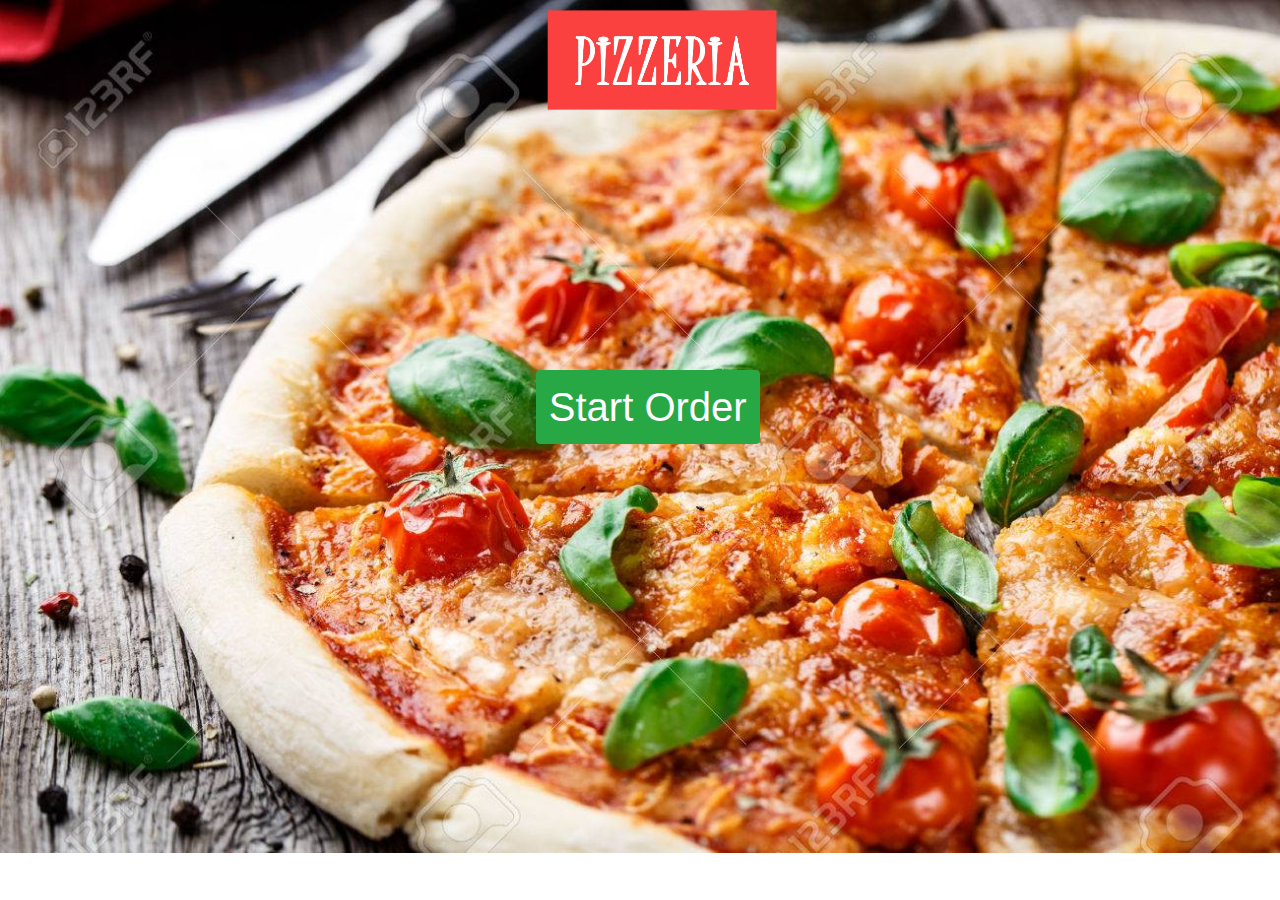
==== index.html @ d6b8e45e "Finish complete site with all features working well. Although needs polishing around checkout." ====
<!DOCTYPE html>
<html lang="en">
<head>
    <meta charset="UTF-8">
    <meta name="viewport" content="width=device-width, initial-scale=1.0">
    <link rel="stylesheet" href="css/bootstrap.css">
    <link rel="stylesheet" href="css/index.css">

    <script src="js/jquery-3.5.1.slim.js"></script>
    <script src="js/index.js"></script>
    <title>Pizzeria</title>
</head>
<body>
    <div class="container-fluid">
        <div class="title">
            <img class="offset-4 offset-sm-5" src="images/title.png" alt="Pizzeria Title">
        </div>
        <div class="mid-button offset-3 offset-sm-5">
            <button class="btn btn-success" onclick="window.location.href = 'build.html';">Start Order</button>
        </div>
    </div>
</body>
</html>
---- css/index.css ----
body{
    background-image: url('../images/bg-home-sm.jpg');
    background-size: cover;
    background-repeat: no-repeat;    
}
.mid-button{
    padding-top: 50%;
}
.title img{
    width: 40%;
    
}
.btn-success{
    font-size: 2em;
}
@media screen and (min-width: 300px) and (max-width: 400px){
    .btn-success{
        font-size: 1.5em;
    }
}
@media screen and (min-width: 500px){
    body{
        background-image: url('../images/bg-home.jpg');
        background-size: cover;
        background-repeat: no-repeat;    
    }
    .mid-button{
        padding-top: 20%;
    }
    .title img{
        width: 20%;
        
    }
    .btn-success{
        font-size: 2.5em;
    }
}
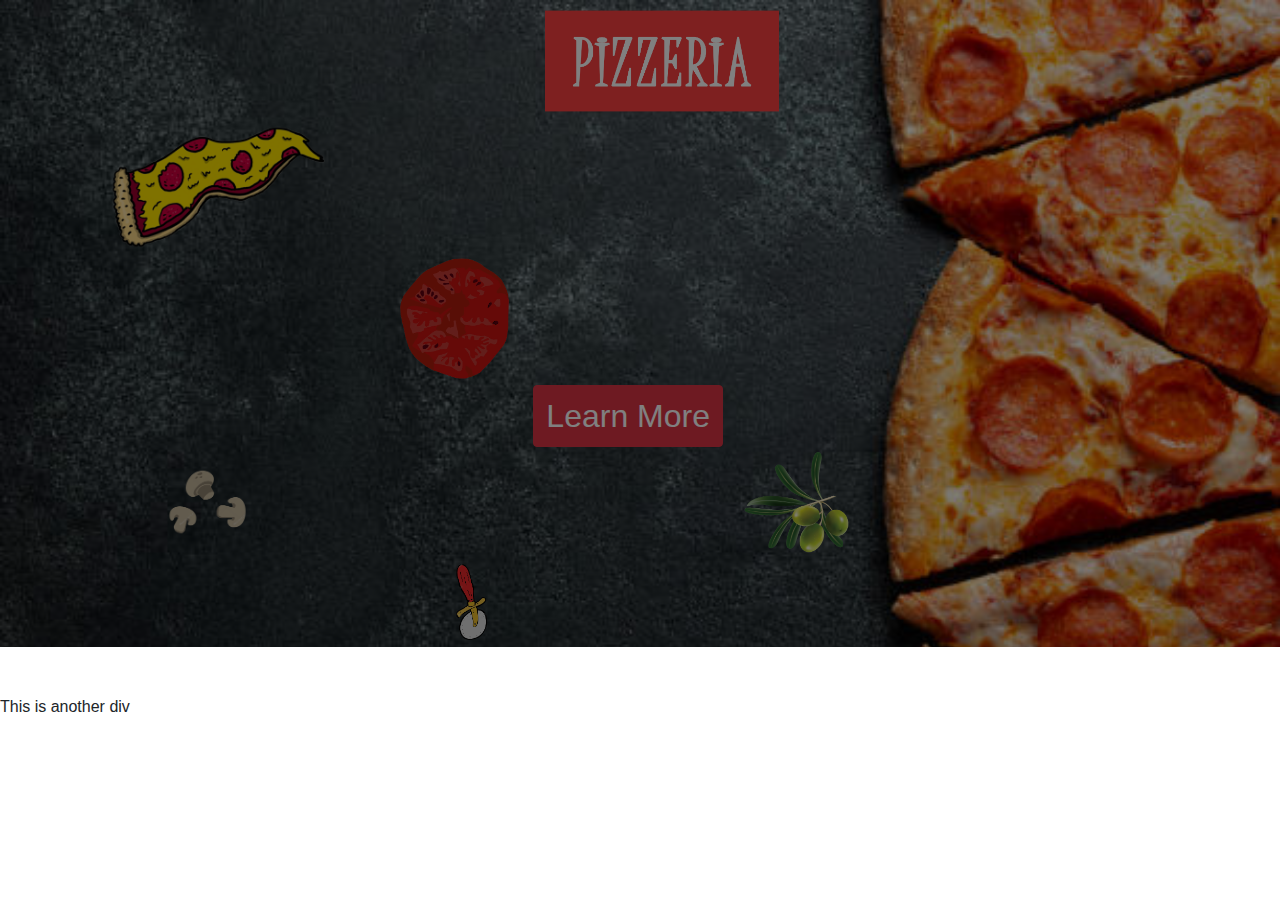
==== commit 0103f30b: "Complete UI overhaul. Fix and clean up the home section." ====
--- a/index.html
+++ b/index.html
@@ -12,12 +12,39 @@
 </head>
 <body>
     <div class="container-fluid">
-        <div class="title">
-            <img class="offset-4 offset-sm-5" src="images/title.png" alt="Pizzeria Title">
-        </div>
-        <div class="mid-button offset-3 offset-sm-5">
-            <button class="btn btn-success" onclick="window.location.href = 'build.html';">Start Order</button>
+
+    </div>
+    <div class="sexy-bg">
+        <div class="container-fluids">
+            <div class="title">
+                <img class="offset-4 offset-sm-5" src="images/title.png" alt="Pizzeria Title">
+            </div>
+            <div class="pizza">
+                <img class="offset-1" src="images/pizza.png" alt="">
+            </div>
+            <div class="pepperoni">
+                <img class="offset-sm-4" src="images/pepperoni.png" alt="">
+            </div>
+            <div class="mid-button offset-3 offset-sm-5">
+                <button class="btn btn-danger" onclick="window.location.href = 'build.html';">Learn More</button>
+            </div>
+            <div class="row olives">
+                <div class="col">
+                    <img class="offset-3" src="images/mushrooms.png" alt="">
+                </div>
+                <div class="col">
+                    <img class="offset-2" src="images/olives.png" alt="">
+                </div>
+            </div>
+            <div class="cut">
+                <img class=" offset-4 mb-sm-0" src="images/cut.png" alt="">
+            </div>
         </div>
     </div>
+    <div class="mt-5">
+        This is another div
+    </div>
+    
+    
 </body>
 </html>--- a/css/index.css
+++ b/css/index.css
@@ -1,37 +1,104 @@
-body{
-    background-image: url('../images/bg-home-sm.jpg');
+.container-fluids{
+    background-image: url('../images/pizza-small.jpg');
     background-size: cover;
-    background-repeat: no-repeat;    
+    background-repeat: no-repeat;  
+    height: 20%;
+    opacity: .5;  
 }
-.mid-button{
-    padding-top: 50%;
+.sexy-bg{
+    background-color: black;
+}
+
+.olives{
+    width: 100%;
+    margin-top: 10%;
+}
+.cut img{
+    margin-top: 10%;
+    margin-bottom: 20%;
+    animation: dance 1s infinite alternate;
+}
+.cut img, .pizza img, .pepperoni img, .olives img{
+    width: 18%;
+    animation: bounce  5s infinite alternate;
+}
+.cut img{
+    animation: dance 6s infinite alternate;
+}
+@keyframes dance{
+    from{
+        transform: translateX(-150px);
+    }
+    to{
+        transform: translateX(300px);
+    }
+}
+@keyframes bounce{
+    from{
+        transform: translateY(0px);
+    }
+    to{
+        transform: translateY(-105px);
+    }
+}
+.pizza img{
+    animation: swim 2s infinite alternate;
+}
+@keyframes swim{
+    from{
+        transform: translate3d(50px, 20px, -10px);
+    }
+    to{
+        transform: translate3d(0px, 0px, 20px)
+    }
+}
+.olives img{
+    width: 25%;
+}
+.pepperoni img{
+    margin-left: 60%;
 }
 .title img{
-    width: 40%;
-    
+    width: 40%;    
 }
-.btn-success{
+.btn-danger{
+    margin-top: 30%;
     font-size: 2em;
 }
 @media screen and (min-width: 300px) and (max-width: 400px){
-    .btn-success{
+    .btn-danger{
         font-size: 1.5em;
     }
 }
 @media screen and (min-width: 500px){
-    body{
-        background-image: url('../images/bg-home.jpg');
+    .container-fluids{
+        background-image: url('../images/pizzabg.jpg');
         background-size: cover;
-        background-repeat: no-repeat;    
+        background-repeat: no-repeat;  
+        height: 20%;
+        opacity: .5;  
     }
-    .mid-button{
-        padding-top: 20%;
+    .olives{
+        width: 100%;
+        margin-top: 0%;
+    }
+    .olives img{
+        width: 18%;
+    }
+    .pepperoni img{
+        margin-left: 30%;
+        width: 11%;
     }
     .title img{
         width: 20%;
         
     }
-    .btn-success{
-        font-size: 2.5em;
+    .cut img{
+        width: 7%;
+        margin-top: 0%;
+    }
+    .btn-danger{
+        margin-top: 0%;
+        font-size: 2em;
     }
 }
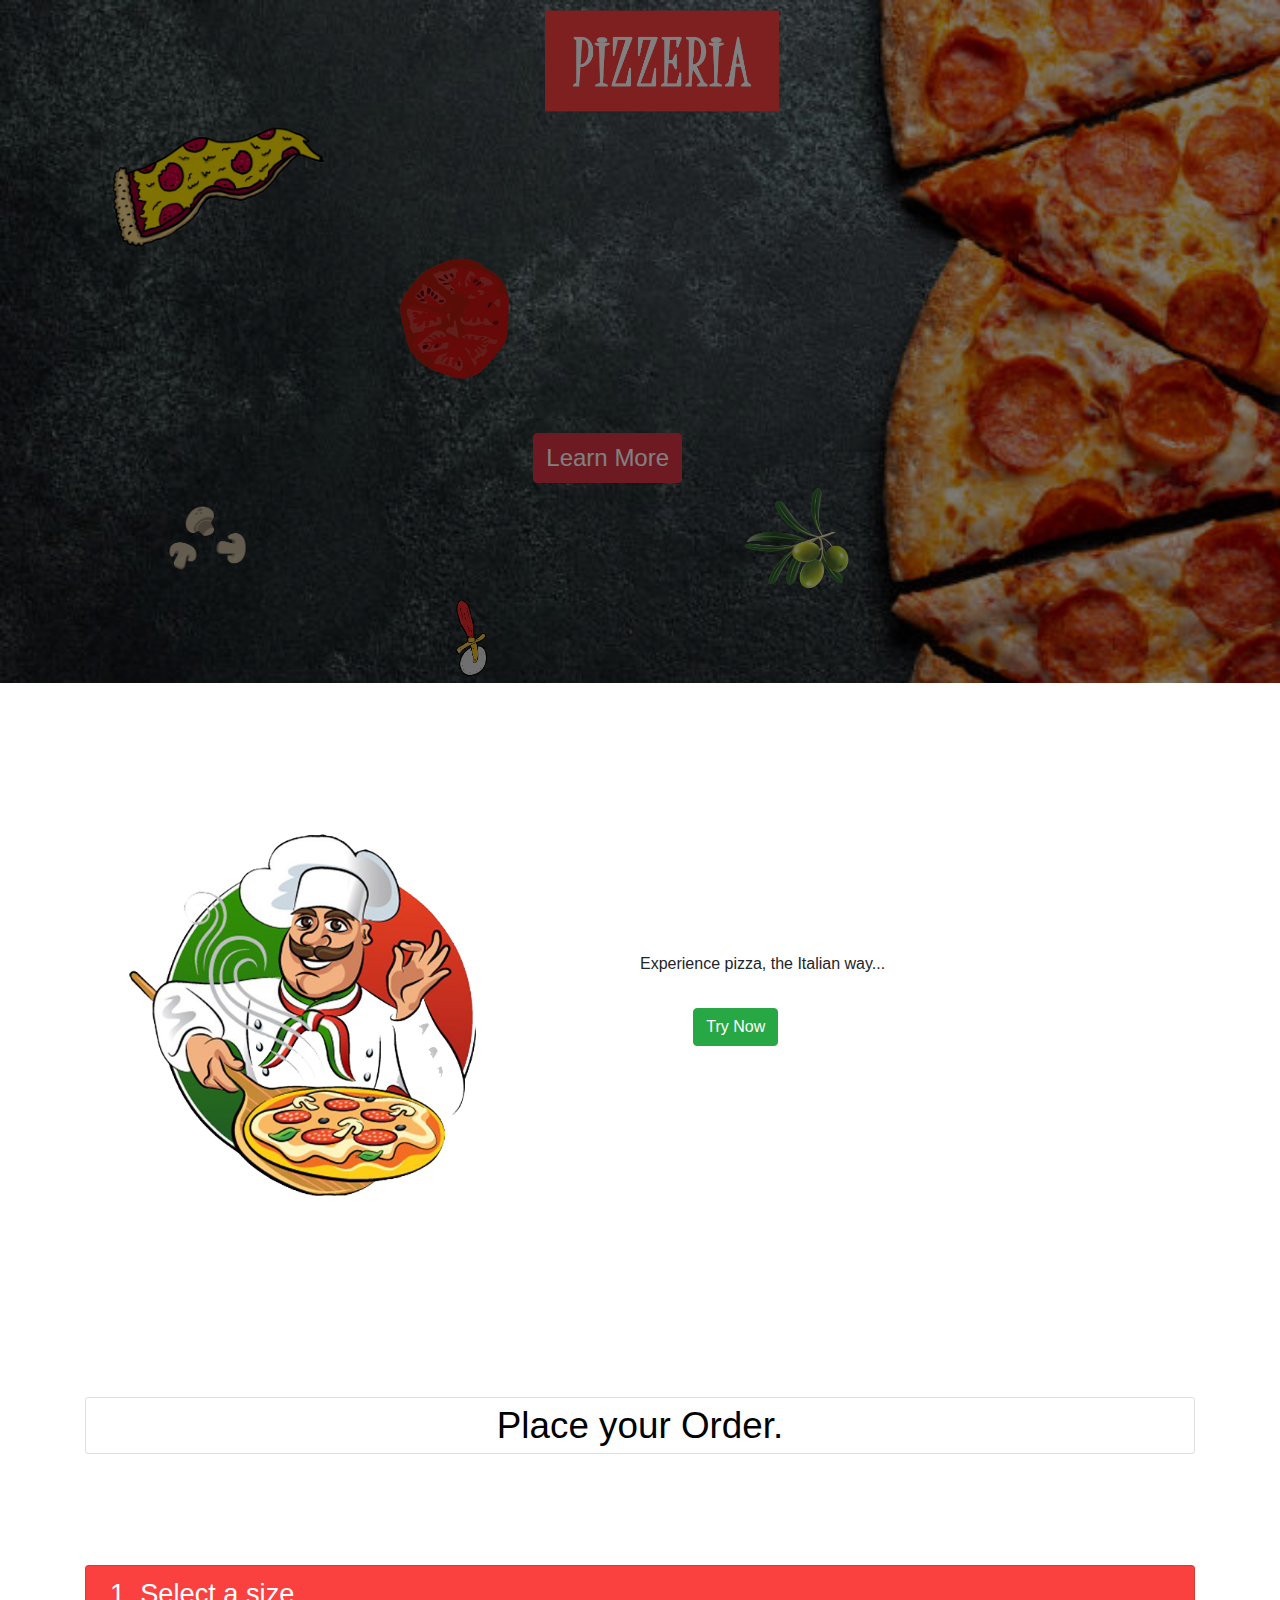
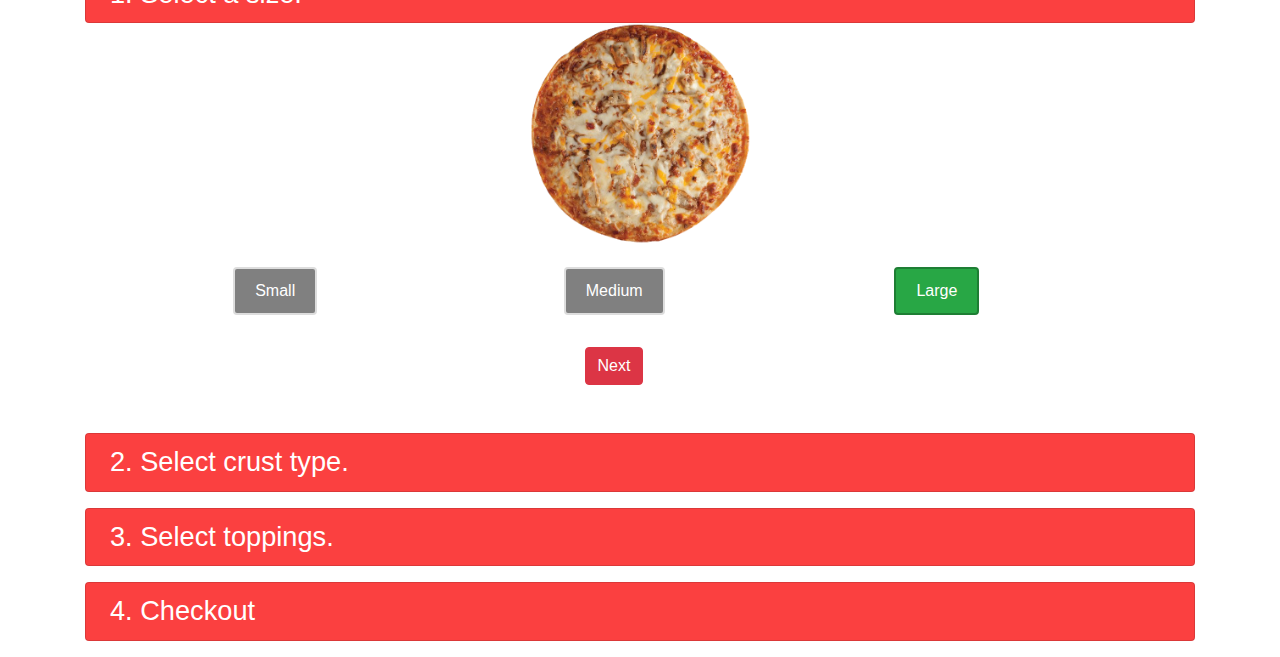
==== commit bd7c140f: "Remove build.html and bring everything on one page(index.html) and also create an about section" ====
--- a/index.html
+++ b/index.html
@@ -5,9 +5,9 @@
     <meta name="viewport" content="width=device-width, initial-scale=1.0">
     <link rel="stylesheet" href="css/bootstrap.css">
     <link rel="stylesheet" href="css/index.css">
-
+    <link rel="stylesheet" href="css/build.css">
     <script src="js/jquery-3.5.1.slim.js"></script>
-    <script src="js/index.js"></script>
+    <script src="js/build.js"></script>
     <title>Pizzeria</title>
 </head>
 <body>
@@ -25,8 +25,8 @@
             <div class="pepperoni">
                 <img class="offset-sm-4" src="images/pepperoni.png" alt="">
             </div>
-            <div class="mid-button offset-3 offset-sm-5">
-                <button class="btn btn-danger" onclick="window.location.href = 'build.html';">Learn More</button>
+            <div class="mid-button offset-4 mt-5 offset-sm-5">
+                <button class="btn btn-danger learn-more">Learn More</button>
             </div>
             <div class="row olives">
                 <div class="col">
@@ -41,8 +41,244 @@
             </div>
         </div>
     </div>
-    <div class="mt-5">
-        This is another div
+    <div class="about">
+        <div class="row about-row">
+            <div class="col-12 col-sm">
+                <img src="images/pizza-chef.png" alt="">
+            </div>
+            <div class="col about-text offset-2 offset-sm-0">
+                <p>
+                    Experience pizza, the Italian way...
+                </p>
+                <div class="row">
+                    <div class="col offset-3 offset-sm-1 mt-3">
+                        <button class="btn btn-success">Try Now</button>
+                    </div>
+                </div>
+            </div>
+        </div>
+    </div>
+    <div class="container">
+        <div class="order-yours">
+            <p class="card">
+                Place your Order.
+            </p>
+        </div>
+        <div class="one mb-3">
+            <div class="one-title section-title pl-4 card">
+                1. Select a size.
+            </div>
+            <div class="one-div mb-5">
+                <div class="size size">
+                    <div class="row">
+                        <div class="col-12 pizza-img">
+                            <img src="images/medium.png" alt="Pizza Size">
+                        </div>
+                    </div>
+                    <div class="row size-radios">
+                        <div class="col-4 size-radio">
+                            <input type="radio" id="small" name="size" value="small"> 
+                            <label for="small" class="size-labels">Small
+                            </label>                                                                                                                                                        
+                        </div>
+                        <div class="col-4 size-radio">
+                            <input type="radio" id="medium" name="size" value="medium">
+                            <label for="medium" class="size-labels">Medium
+                            </label>
+                        </div>
+                        <div class="col-4 size-radio">
+                            <input type="radio" id="large" name="size" value="large" checked>
+                            <label for="large" class="size-labels">Large    
+                            </label>
+                        </div>
+                    </div>
+                </div>
+                <div class="row mt-4">
+                    <div class="col">
+                        <button class="sendOne btn btn-danger">Next</button>
+                    </div>
+                </div>
+            </div>
+        </div>
+
+        <div class="two mb-3">
+            <div class="two-title section-title pl-4 card">
+                2. Select crust type.
+            </div>
+            <div class="two-div mb-5">
+                <div class="size size">
+                    <div class="row">
+                        <div class="col-12 pizza-img">
+                            <img class="crispy-img" src="images/crust.jpg" alt="Pizza Size">
+                            <img class="stuffed-img" src="images/stuffed.jpg" alt="Pizza Size">
+                            <img class="glutten-img" src="images/glutten-free.png" alt="Pizza Size">
+                        </div>
+                    </div>
+                    <div class="row crust-radios">
+                        <div class="col-4 crust-radio">
+                            <input class="crispy-io" type="radio" id="crisp" name="crust" checked value="crispy"> 
+                            <label for="crisp" class="crust-labels">Crispy
+                            </label>                                                                                                                                                        
+                        </div>
+                        <div class="col-4 crust-radio">
+                            <input class="stuffed-io" type="radio" id="stuffed" name="crust" value="stuffed">
+                            <label for="stuffed" class="crust-labels">Stuffed
+                            </label>
+                        </div>
+                        <div class="col-4 crust-radio">
+                            <input class="glutten-io" type="radio" id="glutten" name="crust" value="glutten">
+                            <label for="glutten" class="crust-labels">Glutten Free    
+                            </label>
+                        </div>
+                    </div>
+                </div>
+                <div class="row mt-4">
+                    <div class="col">
+                        <button class="sendTwo btn btn-danger">Next</button>
+                    </div>
+                </div>
+            </div>
+            
+        </div>
+
+        <div class="three mb-3">
+            <div class="three-title section-title pl-4 card">
+                3. Select toppings.
+            </div>
+            <div class="alert alert-danger mt-3 pl-5" role="alert">
+                <h4>Please select at least one topping.</h4> 
+              </div>
+            <div class="three-div mb-5">
+                <div class="row toppings mt-5">
+                    <div class="col topping-checkbox">
+                        <input type="checkbox" class="toppingsClass" id="extra-cheese" value="extraCheese">
+                        <label for="extra-cheese" class="extra-cheese-labels">Extra Cheese    
+                        </label>
+                    </div>
+                    <div class="col topping-checkbox">
+                        <input type="checkbox" class="toppingsClass" id="bacon" value="bacon">
+                        <label for="bacon" class="baconlabels">Bacon    
+                        </label>
+                    </div>
+                    <div class="col topping-checkbox">
+                        <input type="checkbox" class="toppingsClass" id="onions" value="onions">
+                        <label for="onions" class="onionslabels">Onions    
+                        </label>
+                    </div>
+                    <div class="col topping-checkbox">
+                        <input type="checkbox" class="toppingsClass" id="pepperoni" value="pepperoni">
+                        <label for="pepperoni" class="pepperonilabels">Pepperoni    
+                        </label>
+                    </div>
+                    <div class="col topping-checkbox">
+                        <input type="checkbox" class="toppingsClass" id="mushrooms" value="mushrooms">
+                        <label for="mushrooms" class="mushroomslabels">Mushrooms    
+                        </label>
+                    </div>
+                    <div class="col topping-checkbox">
+                        <input type="checkbox" class="toppingsClass" id="pineapples" value="pineapples">
+                        <label for="pineapples" class="pineapplelabels">Pineapples    
+                        </label>
+                    </div>
+                    <div class="col topping-checkbox">
+                        <input type="checkbox" class="toppingsClass" id="olives" value="olives">
+                        <label for="olives" class="oliveslabels">Olives    
+                        </label>
+                    </div>
+                    <div class="col topping-checkbox">
+                        <input type="checkbox" class="toppingsClass" id="sausage" value="sausage">
+                        <label for="sausage" class="sausagelabels">Sausage    
+                        </label>
+                    </div>
+                </div>
+                <div class="row mt-4">
+                    <div class="col">
+                        <button class="complete btn btn-success offset-5 mt-3">Complete</button>
+                    </div>
+                </div>
+            </div>
+            
+        </div>
+        <div class="total mb-3">
+            <div class="total-title section-title pl-4 card">
+                4. Checkout
+            </div>
+            <div class="total-div">
+                <div class="row total-title">
+                    <div class="col-1">
+                        #
+                    </div>
+                    <div class="col-2">
+                        Size
+                    </div>  
+                    <div class="col-2">
+                        Crust
+                    </div>
+                    <div class="col-4">
+                        Toppings.
+                    </div>
+                    <div class="col-3">
+                        Total
+                    </div>
+                </div>
+                <div class="row">
+                    <div class="col-1 howManyAdd">
+
+                    </div>
+                    <div class="col-2 sizeAdd">
+
+                    </div>
+                    <div class="col-2 crustAdd">
+
+                    </div>
+                    <div class="col-4 toppingsAdd">
+
+                    </div>
+                    <div class="col-3 totalAdd">
+
+                    </div>
+                </div>
+                <div class="row mt-4">
+                    <div class="col">
+                        <button class="checkout btn btn-success offset-3 mt-5">Checkout</button>
+                    </div>
+                    <div class="col">
+                        <button class="buyMore btn btn-danger mr-2 mt-5">Keep Shopping</button>
+                    </div>
+                    
+                </div>
+            </div>
+            <div class="grand-div">
+                <div class="row">
+                    <div class="col jumbotron mt-5">
+                    </div>
+                </div>
+            </div>
+            
+            <div class="delivery">
+                <div class="form-row mt-4">
+                    <div class="col">
+                        <input type="text" class="form-control" placeholder="Enter Address for Home Delivery">
+                    </div>
+                </div>
+                <div class="row mt-4">
+                    <div class="col">
+                        <button class="homeDelivery btn btn-success offset-2 offset-sm-5 mt-5">Provide address for home delivery</button>
+                    </div>
+                </div>
+                <div class="row">
+                    <div class="col">
+                        <button class="cancel btn btn-danger offset-5 mt-3">Cancel</button>
+                    </div>
+                </div>
+            </div>            
+        </div>
+        <div class="row time">
+            <div class="col offset-1 offset-sm-3">
+                <p class="in-text">Your order will be delivered shortly...</p>
+                <img src="images/time.gif" alt="Tic Toc">
+            </div>
+        </div>
     </div>
     
     
--- a/css/index.css
+++ b/css/index.css
@@ -8,7 +8,9 @@
 .sexy-bg{
     background-color: black;
 }
-
+.learn-more{
+    font-size: 1.5em;
+}
 .olives{
     width: 100%;
     margin-top: 10%;
@@ -27,10 +29,10 @@
 }
 @keyframes dance{
     from{
-        transform: translateX(-150px);
+        transform: translateX(-130px);
     }
     to{
-        transform: translateX(300px);
+        transform: translateX(150px);
     }
 }
 @keyframes bounce{
@@ -61,12 +63,25 @@
 .title img{
     width: 40%;    
 }
-.btn-danger{
+/* .btn-danger{
     margin-top: 30%;
     font-size: 2em;
+} */
+.about{
+    margin-top: 26%;
+    width: 100%;
+}
+.about-row{
+    width: 100%;
+}
+.about img{
+    width: 100%;
+}
+.about-text{
+    margin-top: 2%;
 }
 @media screen and (min-width: 300px) and (max-width: 400px){
-    .btn-danger{
+    .learn-more{
         font-size: 1.5em;
     }
 }
@@ -97,8 +112,17 @@
         width: 7%;
         margin-top: 0%;
     }
-    .btn-danger{
+    /* .btn-danger{
         margin-top: 0%;
         font-size: 2em;
+    } */
+    .about{
+        margin-top: 11%;
+    }
+    .about img{
+        width: 100%;
+    }
+    .about-text{
+        margin-top: 10%;
     }
 }
--- a/css/build.css
+++ b/css/build.css
@@ -0,0 +1,116 @@
+.container{
+    color: white;    
+    margin-top: 35%;
+}
+html {
+    scroll-behavior: smooth;
+  }
+.title img{
+    width: 40%;
+    
+}
+.order-yours{
+    color: black;
+    font-size: 2.3em;
+    text-align: center;
+    margin-bottom: 10%;
+}
+.section-title{
+    width: 100%;
+    font-size: 1.7em;
+    background-color: #fb4040;
+    padding-top: 8px;
+    padding-bottom: 8px; 
+    
+}
+
+.pizza-img img{
+    width: 50%;
+    max-width: 100%;
+    margin-left: 25%;
+}
+.size-radios{
+    margin-top: 3%;
+}
+
+
+.in-text{
+    color: grey;
+}
+.size-radios{
+    color: grey;
+}
+
+.size-radio input[type="radio"], .crust-radio input[type="radio"], .toppings input[type="checkbox"] {
+    opacity: 0;
+    position: fixed;
+    width: 0;
+  }
+  .size-radio label, .crust-radio label, .topping-checkbox label {
+      color: white;
+    display: inline-block;
+    background-color: grey;
+    padding: 10px 20px;
+    font-family: sans-serif, Arial;
+    font-size: 16px;
+    border: 2px solid #ddd;
+    border-radius: 4px;
+}
+.size-radio label:hover, .crust-radio label:hover, .topping-checkbox label:hover {
+    background-color: #218838;
+  }
+.size-radio input[type="radio"]:checked + label, .crust-radio input[type="radio"]:checked + label, .topping-checkbox input[type="checkbox"]:checked +label {
+    background-color: #28a745;
+    border-color: #1e7e34;
+}
+.total-div{
+    color: grey;
+    font-size: 1.3em;
+}
+
+.two-div, .three-div, .total-div, .stuffed-img, .glutten-img, .alert-danger, .jumbotron, .delivery, .time{
+    display: none;
+}
+.sendOne, .sendTwo, .sendThree{
+    margin-left: 35%;
+    
+}
+.jumbotron{
+    color: black;
+    font-size: 1.3em;
+    text-align: center;
+}
+.time img{
+    width: 70%;
+}
+@media only screen and (min-width: 500px){
+    .container{
+        color: white;    
+        margin-top: 15%;
+    }
+    .pizza-img img{
+        margin-left: 40%;
+        width: 20%;
+    }
+    .size-radios, .crust-radios{
+        margin-top: 2%;
+        margin-left: 12%;
+    }
+    .title img{
+        width: 20%;
+        
+    }
+    .toppings{
+        margin-left: 10%;
+        margin-right: 20%;
+    }
+    .sendOne, .sendTwo{
+        margin-left: 45%;
+        /* width: 5%; */
+    }
+    .time img{
+        width: 30%;
+    }
+
+    
+}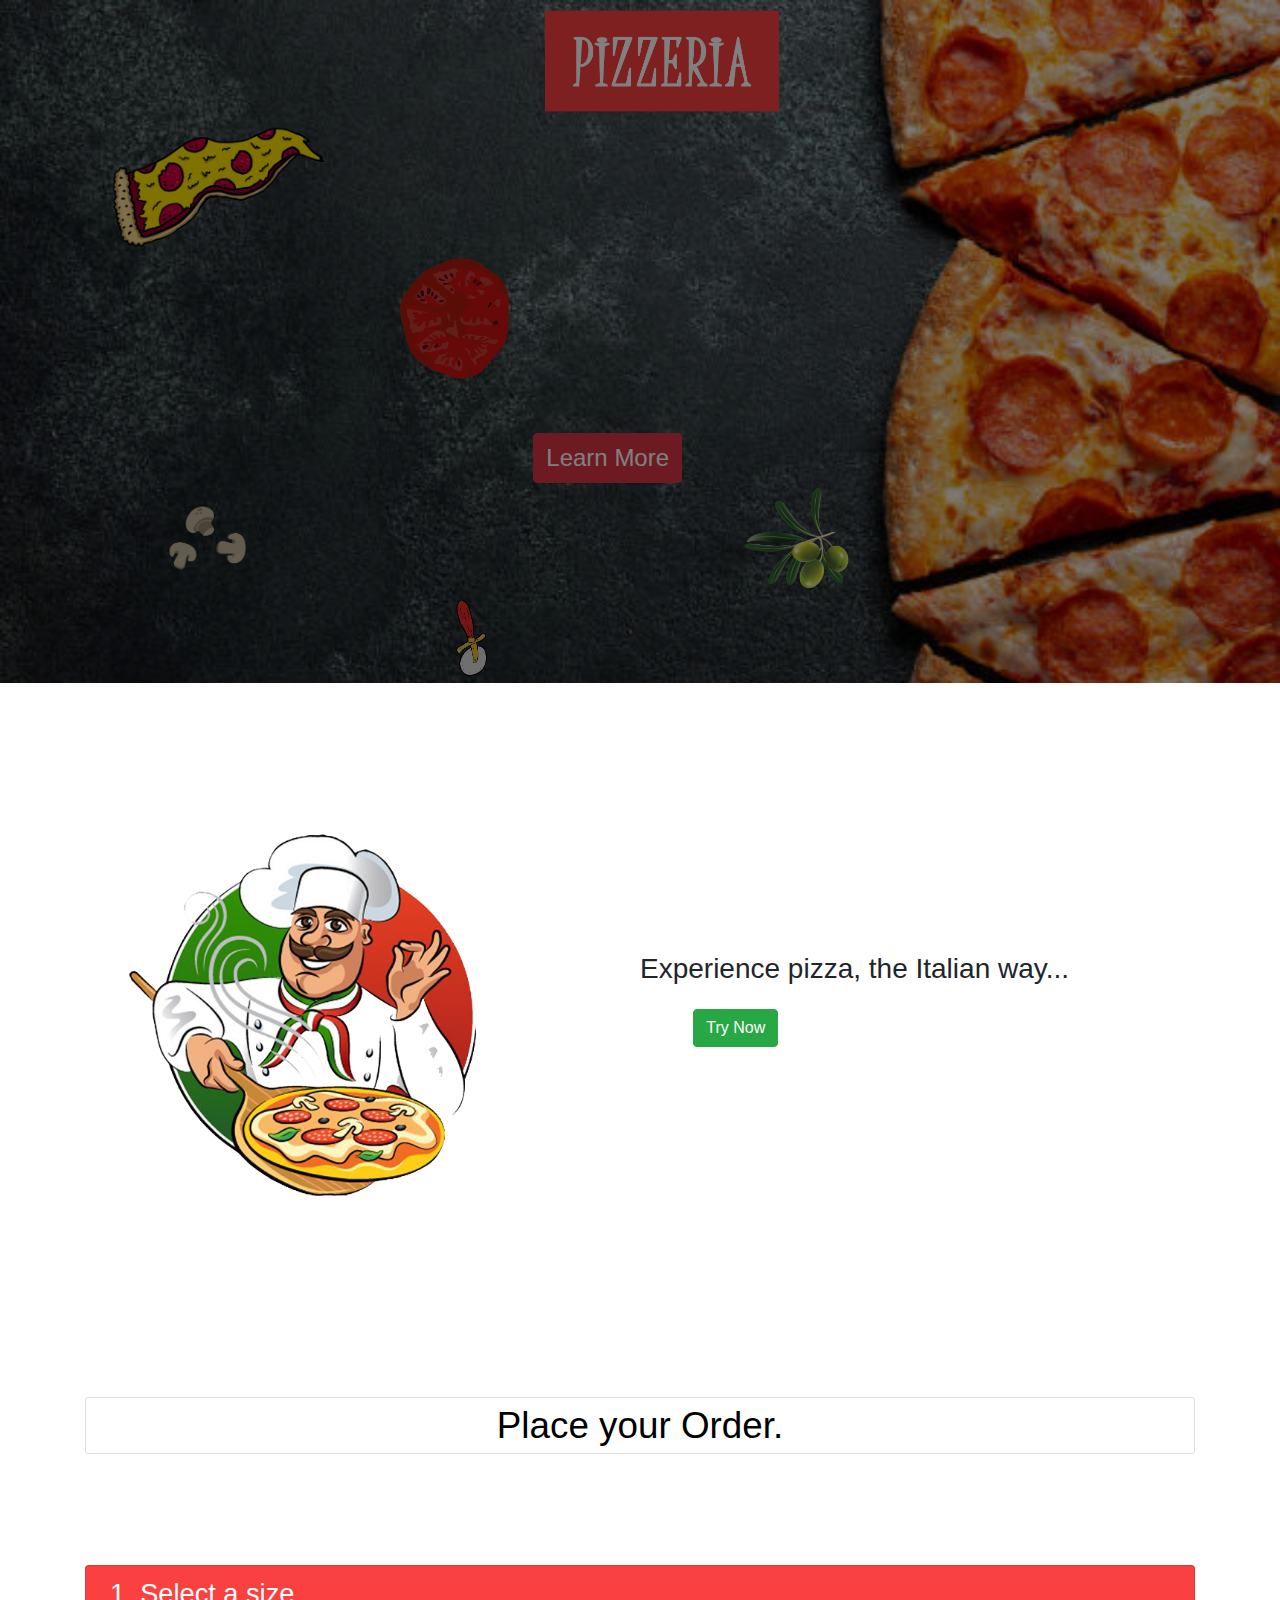
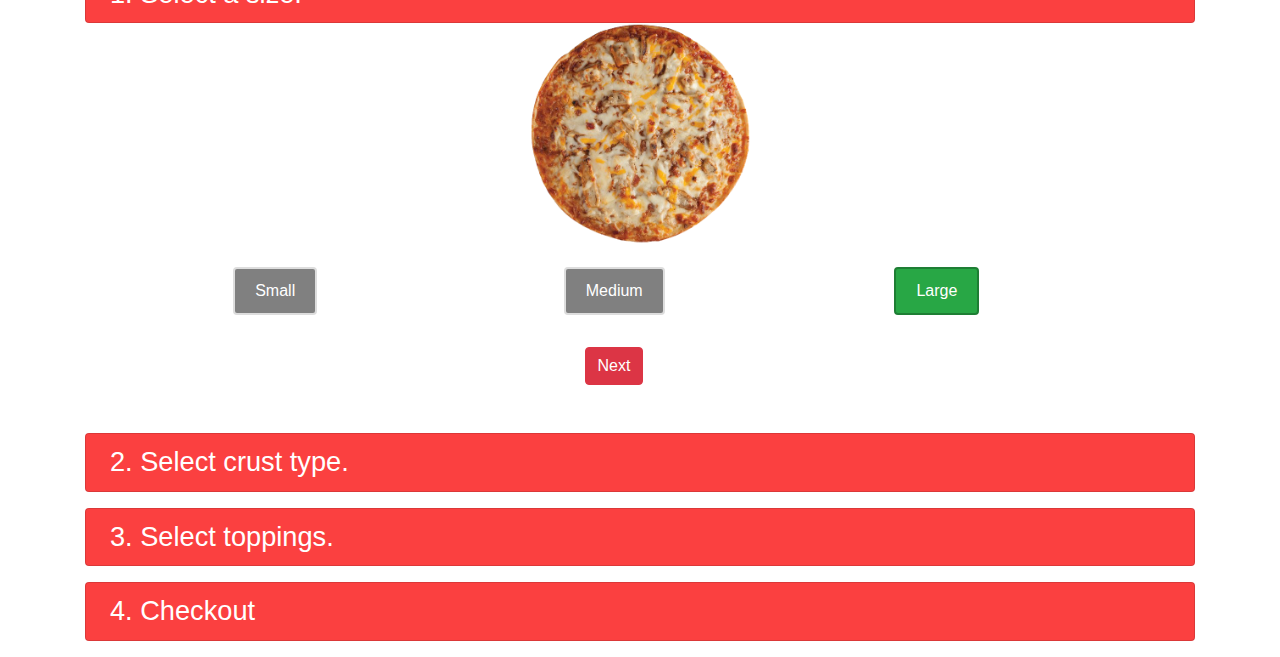
==== commit 1c4bc59a: "Make the about text a h3 text" ====
--- a/index.html
+++ b/index.html
@@ -26,7 +26,7 @@
                 <img class="offset-sm-4" src="images/pepperoni.png" alt="">
             </div>
             <div class="mid-button offset-4 mt-5 offset-sm-5">
-                <button class="btn btn-danger learn-more">Learn More</button>
+               <a href="#about"> <button class="btn btn-danger learn-more">Learn More</a></button>
             </div>
             <div class="row olives">
                 <div class="col">
@@ -41,25 +41,25 @@
             </div>
         </div>
     </div>
-    <div class="about">
+    <div class="about" id="about">
         <div class="row about-row">
             <div class="col-12 col-sm">
                 <img src="images/pizza-chef.png" alt="">
             </div>
             <div class="col about-text offset-2 offset-sm-0">
-                <p>
+                <h3>
                     Experience pizza, the Italian way...
-                </p>
-                <div class="row">
-                    <div class="col offset-3 offset-sm-1 mt-3">
-                        <button class="btn btn-success">Try Now</button>
+                </h3>
+                <div class="row">
+                    <div class="col offset-3 offset-sm-1 mt-3 try-now">
+                        <a href="#order-yours"><button class="btn btn-success try-now">Try Now</a></button>
                     </div>
                 </div>
             </div>
         </div>
     </div>
     <div class="container">
-        <div class="order-yours">
+        <div class="order-yours" id="order-yours">
             <p class="card">
                 Place your Order.
             </p>
@@ -239,8 +239,8 @@
                     </div>
                 </div>
                 <div class="row mt-4">
-                    <div class="col">
-                        <button class="checkout btn btn-success offset-3 mt-5">Checkout</button>
+                    <div class="col checkout-btn">
+                        <a href="#delivery"><button class="checkout btn btn-success offset-3 mt-5">Checkout</a></button>
                     </div>
                     <div class="col">
                         <button class="buyMore btn btn-danger mr-2 mt-5">Keep Shopping</button>
@@ -255,7 +255,7 @@
                 </div>
             </div>
             
-            <div class="delivery">
+            <div class="delivery" id="delivery">
                 <div class="form-row mt-4">
                     <div class="col">
                         <input type="text" class="form-control" placeholder="Enter Address for Home Delivery">
@@ -263,7 +263,7 @@
                 </div>
                 <div class="row mt-4">
                     <div class="col">
-                        <button class="homeDelivery btn btn-success offset-2 offset-sm-5 mt-5">Provide address for home delivery</button>
+                        <a href="#timer"><button class="homeDelivery btn btn-success offset-2 offset-sm-5 mt-5 timer-img"></a>Provide address for home delivery</button>
                     </div>
                 </div>
                 <div class="row">
@@ -274,7 +274,7 @@
             </div>            
         </div>
         <div class="row time">
-            <div class="col offset-1 offset-sm-3">
+            <div class="col offset-1 offset-sm-3" id="timer" >
                 <p class="in-text">Your order will be delivered shortly...</p>
                 <img src="images/time.gif" alt="Tic Toc">
             </div>
--- a/css/index.css
+++ b/css/index.css
@@ -71,6 +71,7 @@
     margin-top: 26%;
     width: 100%;
 }
+
 .about-row{
     width: 100%;
 }
@@ -79,6 +80,16 @@
 }
 .about-text{
     margin-top: 2%;
+}
+.mid-button a, .try-now a, .checkout-btn a, .timer-img a{
+    color: white;
+    text-decoration: none;
+}
+
+.mid-button a:hover, .try-now a:hover, .checkout-btn a:hover, .timer-img a:hover{
+     color:white; 
+     text-decoration:none; 
+     cursor:pointer;  
 }
 @media screen and (min-width: 300px) and (max-width: 400px){
     .learn-more{
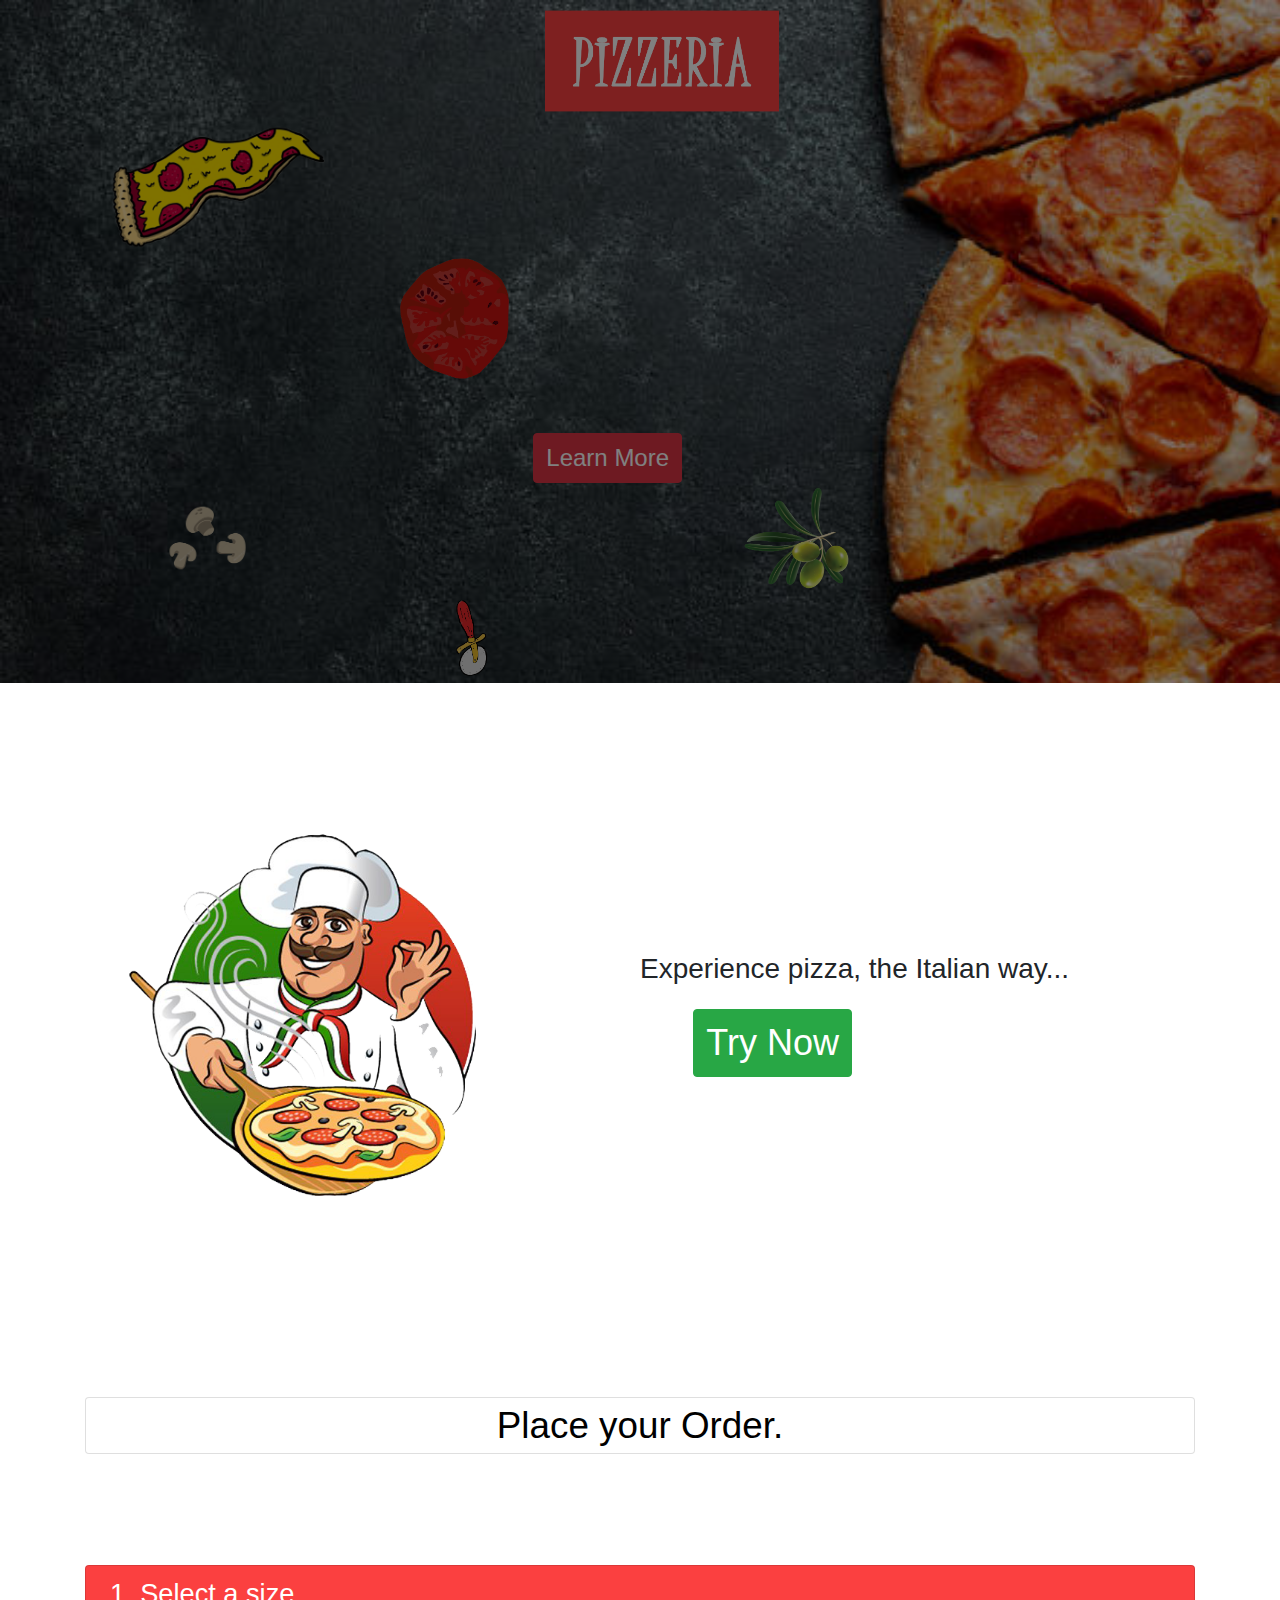
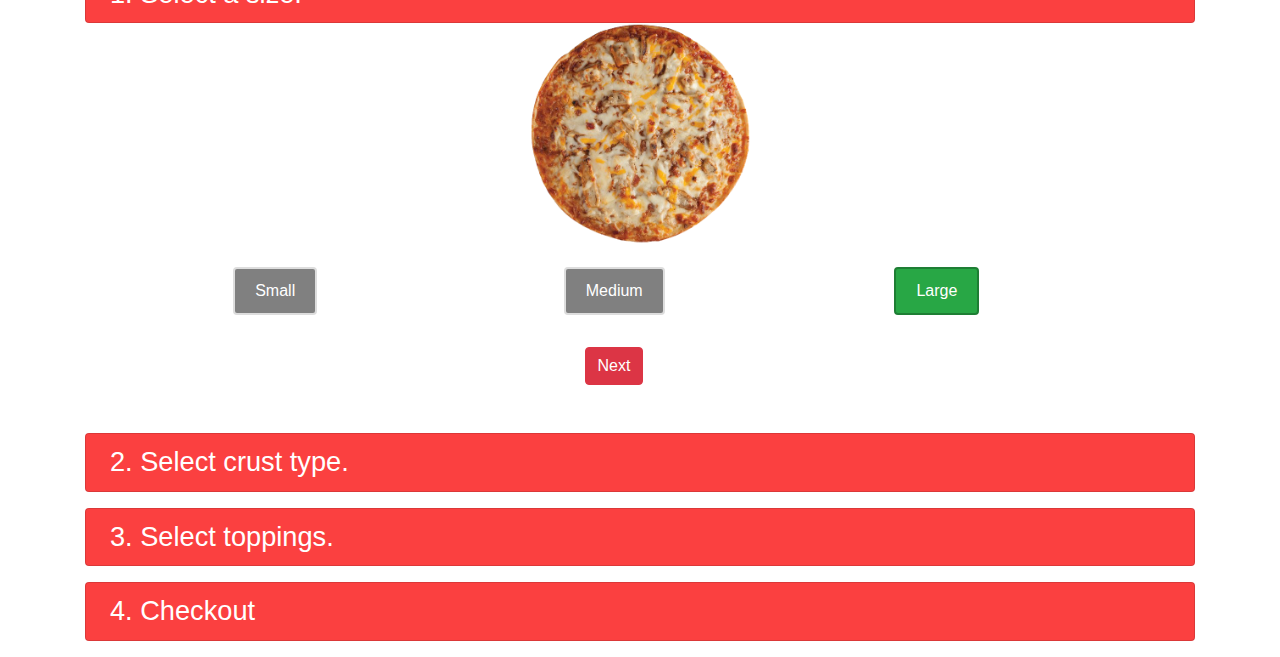
==== commit 188d37d0: "Add class name for the div with checkout and keep shopping options to be hidden on checkout." ====
--- a/index.html
+++ b/index.html
@@ -238,7 +238,7 @@
 
                     </div>
                 </div>
-                <div class="row mt-4">
+                <div class="row mt-4 check-keep-div">
                     <div class="col checkout-btn">
                         <a href="#delivery"><button class="checkout btn btn-success offset-3 mt-5">Checkout</a></button>
                     </div>
@@ -263,7 +263,7 @@
                 </div>
                 <div class="row mt-4">
                     <div class="col">
-                        <a href="#timer"><button class="homeDelivery btn btn-success offset-2 offset-sm-5 mt-5 timer-img"></a>Provide address for home delivery</button>
+                        <a href="#timer"><button class="homeDelivery btn btn-success offset-2 offset-sm-4 mt-5 timer-img"></a>Provide address for home delivery</button>
                     </div>
                 </div>
                 <div class="row">
--- a/css/index.css
+++ b/css/index.css
@@ -85,6 +85,9 @@
     color: white;
     text-decoration: none;
 }
+.try-now{
+    font-size: 1.5em;
+}
 
 .mid-button a:hover, .try-now a:hover, .checkout-btn a:hover, .timer-img a:hover{
      color:white; 
